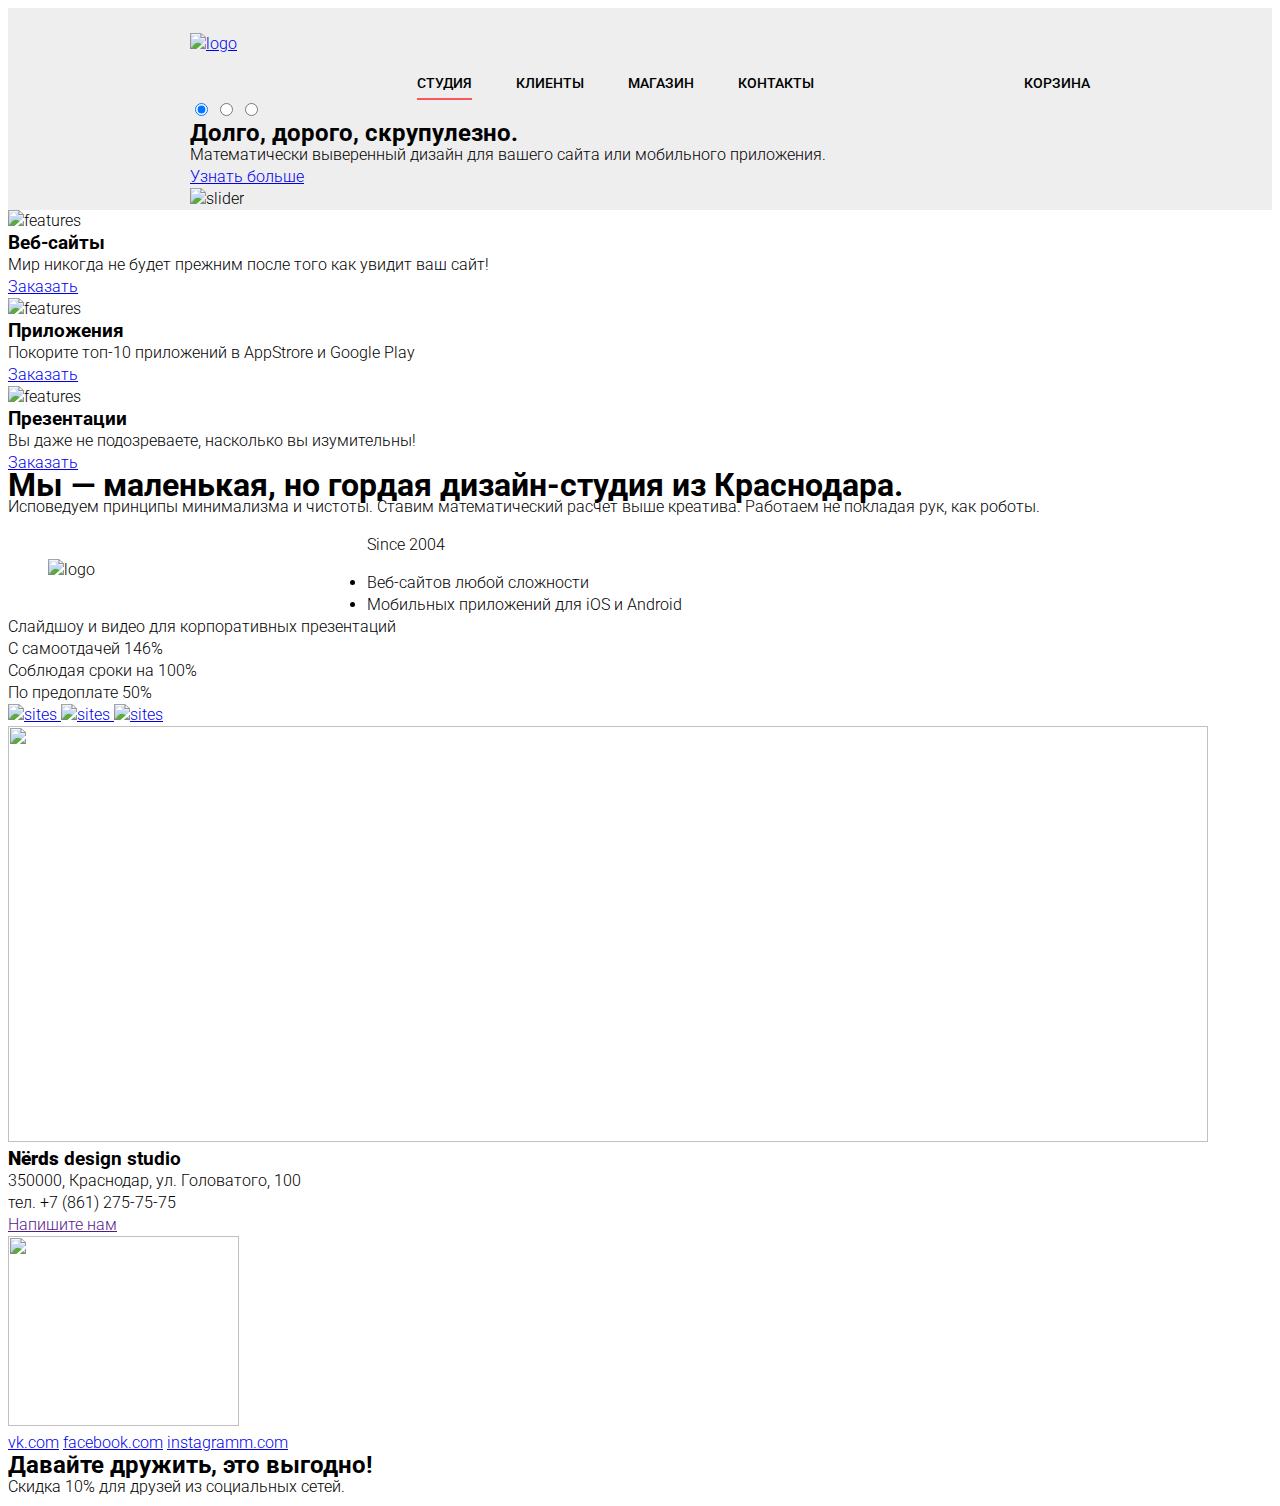
==== index.html @ 816be9e3 "0.3 start slider" ====
<!doctype html>
<html lang="ru">
<head>
  <meta http-equiv="X-UA-Compatible" content="IE=edge" />
  <meta charset="UTF-8">
  <title>Nerds</title>
  <link href='https://fonts.googleapis.com/css?family=Roboto:400,500,100,300&subset=latin,cyrillic' rel='stylesheet' type='text/css'>
  <link rel="stylesheet" href="css/symbols-nerds.css">
  <link rel="stylesheet" href="css/style.css">
</head>
<body>
<header class="header">
  <div class="header__container clearfix">
    <div class="header__menu clearfix">
      <a class="logo" href="index.html">
        <img src="img/logo.png" alt="logo" width="139" height="56">
      </a>
      <nav class="navigation">
        <ul>
          <li class="navigation--active"><a href="#">Студия</a></li>
          <li><a href="#">Клиенты</a></li>
          <li><a href="#">Магазин</a></li>
          <li><a href="#">Контакты</a></li>
        </ul>
      </nav>
      <div class="header__basket">
        <a class="icon-basket" href="#">Корзина</a>
      </div>
    </div>



    <div class="slider">
      <div class="slider__container">
        <input type="radio" name="slider" id="slider1" checked/>
        <input type="radio" name="slider" id="slider2"/>
        <input type="radio" name="slider" id="slider3"/>

        <div class="slider__controls">
          <label for="slider1"></label>
          <label for="slider2"></label>
          <label for="slider3"></label>
        </div>

        <div class="slider__item slider__item--1">
          <div class="slider__text">
            <h2 class="slider__title1">
              Долго, дорого,
              скрупулезно.
            </h2>

            <p>
              Математически выверенный дизайн
              для вашего сайта или мобильного приложения.
            </p>
            <a href="#" class="btn btn--red">Узнать больше</a>
          </div>
          <div class="slider__image">
            <img src="img/slider1.png" alt="slider" width="338" height="231">
          </div>
        </div>

        <div class="slider__item slider__item--2">
          <div class="slider__text">
            <h2 class="slider__title1">
              Долго, дорого,
              скрупулезно.
            </h2>

            <p>
              Математически выверенный дизайн
              для вашего сайта или мобильного приложения.
            </p>
            <a href="#" class="btn btn--red">Узнать больше</a>
          </div>
          <div class="slider__image">
            <img src="img/slider2.png" alt="slider" width="230" height="249">
          </div>
        </div>

        <div class="slider__item slider__item--3">
          <div class="slider__text">
            <h2 class="slider__title1">
              Долго, дорого,
              скрупулезно.
            </h2>

            <p>
              Математически выверенный дизайн
              для вашего сайта или мобильного приложения.
            </p>
            <a href="#" class="btn btn--red">Узнать больше</a>
          </div>
          <div class="slider__image">
            <img src="img/slider3.png" alt="slider" width="333" height="319">
          </div>
        </div>
      </div>
    </div>
  </div>
</header>


<div class="content">
  <div class="content__container">

    <div class="content__features">
      <div class="content__features-item">
        <img src="img/features1.png" alt="features" width="240" height="124">

        <h3 class="content__features-title">
          Веб-сайты
        </h3>

        <p>
          Мир никогда не будет прежним после того как увидит ваш сайт!
        </p>
        <a href="#" class="btn btn--red">
          Заказать
        </a>
      </div>

      <div class="content__features-item">
        <img src="img/features2.png" alt="features" width="240" height="124">

        <h3 class="content__features-title">
          Приложения
        </h3>

        <p>
          Покорите топ-10 приложений
          в AppStrore и Google Play
        </p>
        <a href="#" class="btn btn--green">
          Заказать
        </a>
      </div>

      <div class="content__features-item">
        <img src="img/features3.png" alt="features" width="240" height="124">

        <h3 class="content__features-title">
          Презентации
        </h3>

        <p>
          Вы даже не подозреваете,
          насколько вы изумительны!
        </p>
        <a href="#" class="btn btn--orange">
          Заказать
        </a>
      </div>
    </div>

    <div class="content__main">
      <div class="content__main-text">
        <h1 class="content__main-text-title">
          Мы — маленькая, но гордая
          дизайн-студия из Краснодара.
        </h1>

        <p>
          Исповедуем принципы минимализма и чистоты.
          Ставим математический расчет выше креатива.
          Работаем не покладая рук, как роботы.
        </p>
      </div>

      <figure class="content__main-logo">
        <img class="logo" src="img/logo.png" alt="logo" width="139" height="56">
        <figcaption class="content__main-logo-info">
          Since 2004
        </figcaption>
      </figure>

      <div class="content__main-lists">
        <ul class="content__main-list-right">
          <li>
            Веб-сайтов любой сложности
          </li>
          <li>
            Мобильных приложений для iOS и Android
          </li>
          <li>
            Слайдшоу и видео для корпоративных презентаций
          </li>
        </ul>

        <ul class="content__main-list-left">
          <li>
            С самоотдачей 146%
          </li>
          <li>
            Соблюдая сроки на 100%
          </li>
          <li>
            По предоплате 50%
          </li>
        </ul>
      </div>

      <div class="content__sites">
        <a href="#">
          <img src="img/site1.png" alt="sites" class="content__sites-item" width="198" height="37">
        </a>
        <a href="#">
          <img src="img/site2.png" alt="sites" class="content__sites-item" width="199" height="50">
        </a>
        <a href="#">
          <img src="img/site3.png" alt="sites" class="content__sites-item" width="209" height="116">
        </a>
      </div>

    </div>

  </div>

  <div class="map">
    <img src="img/map.jpg" alt="" class="map__image" width="1200" height="416">

    <div class="map__container">
      <div class="map__info">
        <h3 class="map__info-title">
          <b>Nёrds</b> design studio
        </h3>

        <p class="map__info-address">
          350000, Краснодар,
          ул. Головатого, 100
        </p>

        <p class="map__info-phone">
          тел. +7 (861) 275-75-75
        </p>
        <a href="" class="btn btn--red">Напишите нам</a>
      </div>

      <div class="map_pointer">
        <img src="img/map_pointer.png" alt="" width="231" height="190">
      </div>
    </div>
  </div>
</div>


<footer class="footer">
  <div class="footer__social">
    <a href="#">vk.com</a>
    <a href="#">facebook.com</a>
    <a href="#">instagramm.com</a>
  </div>
  <div class="footer__friends">
    <h2 class="footer__friends-title">
      Давайте дружить, это выгодно!
    </h2>
    <p>
      Скидка 10% для друзей из социальных сетей.
    </p>
  </div>
</footer>
</body>
</html>
---- css/style.css ----
.reset p,.reset h1,.reset h2,.reset h3,.reset h4,.reset h5,.reset h6,.reset ul{margin:0;padding:0}body{font-family:'Roboto',sans-serif;font-size:16px;line-height:22px;font-weight:300}body p,body h1,body h2,body h3,body h4,body h5,body h6,body ul{margin:0;padding:0}.clearfix{content:"";display:table;clear:both}.header{background-color:#eee}.header__menu{width:100%}.header__container{width:900px;padding:0 10px;margin:auto}.header__basket{float:right;margin-top:60px;margin-right:0;text-align:right}.header__basket .icon-basket{font-size:14px;line-height:30px;font-weight:500;text-transform:uppercase;text-decoration:none;color:#000;padding-left:30px}.header__basket .icon-basket:hover{color:#fb565a}.header__basket .icon-basket:active{color:#000;opacity:.3}.header__basket .icon-basket:active::before{opacity:1}.header__basket .icon-basket::before{color:#000;margin-right:8px;opacity:.3}.logo{float:left;margin-top:25px;margin-right:180px}.navigation{float:left;margin-top:60px}.navigation ul{list-style:none}.navigation li{display:inline-block;text-align:center;margin-right:40px}.navigation a{font-size:14px;line-height:30px;font-weight:500;text-transform:uppercase;text-decoration:none;color:#000}.navigation a:hover{color:#fb565a}.navigation a:active{color:#000;opacity:.3}.navigation--active{border-bottom:2px solid #fb565a}.slider__item{display:none}.slider__item--1{display:block}
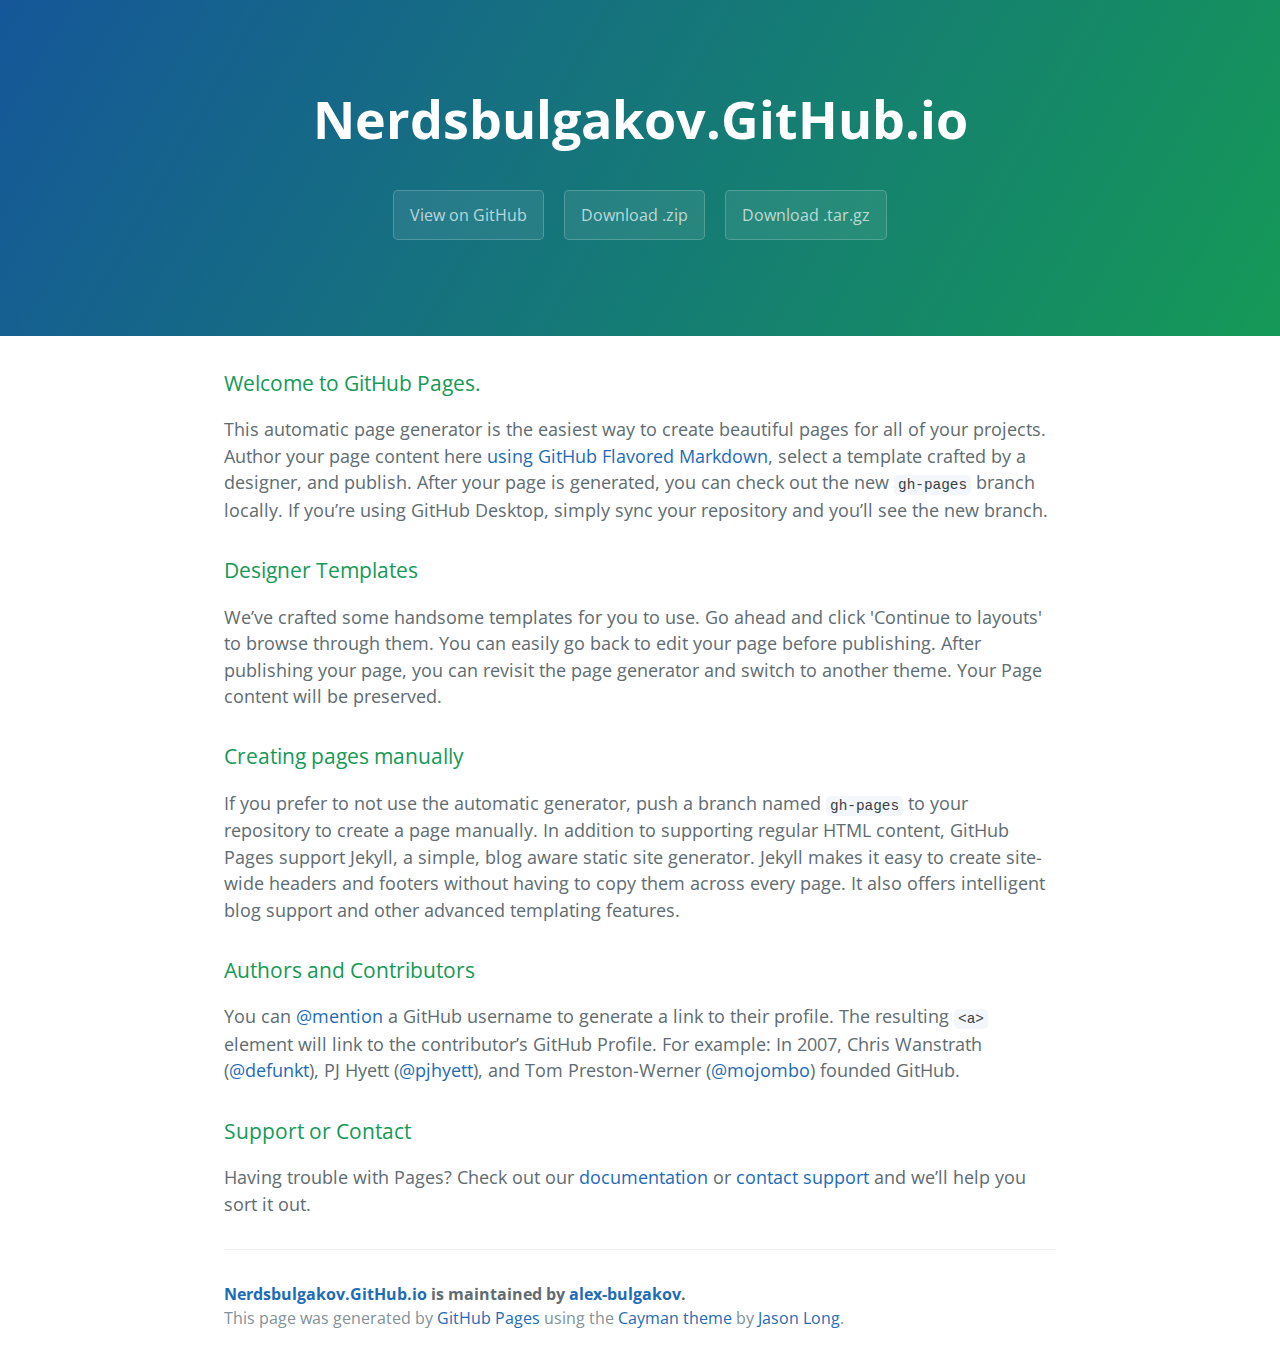
==== commit e9a6e3a6: "Create gh-pages branch via GitHub" ====
--- a/index.html
+++ b/index.html
@@ -1,263 +1,57 @@
-<!doctype html>
-<html lang="ru">
-<head>
-  <meta http-equiv="X-UA-Compatible" content="IE=edge" />
-  <meta charset="UTF-8">
-  <title>Nerds</title>
-  <link href='https://fonts.googleapis.com/css?family=Roboto:400,500,100,300&subset=latin,cyrillic' rel='stylesheet' type='text/css'>
-  <link rel="stylesheet" href="css/symbols-nerds.css">
-  <link rel="stylesheet" href="css/style.css">
-</head>
-<body>
-<header class="header">
-  <div class="header__container clearfix">
-    <div class="header__menu clearfix">
-      <a class="logo" href="index.html">
-        <img src="img/logo.png" alt="logo" width="139" height="56">
-      </a>
-      <nav class="navigation">
-        <ul>
-          <li class="navigation--active"><a href="#">Студия</a></li>
-          <li><a href="#">Клиенты</a></li>
-          <li><a href="#">Магазин</a></li>
-          <li><a href="#">Контакты</a></li>
-        </ul>
-      </nav>
-      <div class="header__basket">
-        <a class="icon-basket" href="#">Корзина</a>
-      </div>
-    </div>
+<!DOCTYPE html>
+<html lang="en-us">
+  <head>
+    <meta charset="UTF-8">
+    <title>Nerdsbulgakov.GitHub.io by alex-bulgakov</title>
+    <meta name="viewport" content="width=device-width, initial-scale=1">
+    <link rel="stylesheet" type="text/css" href="stylesheets/normalize.css" media="screen">
+    <link href='https://fonts.googleapis.com/css?family=Open+Sans:400,700' rel='stylesheet' type='text/css'>
+    <link rel="stylesheet" type="text/css" href="stylesheets/stylesheet.css" media="screen">
+    <link rel="stylesheet" type="text/css" href="stylesheets/github-light.css" media="screen">
+  </head>
+  <body>
+    <section class="page-header">
+      <h1 class="project-name">Nerdsbulgakov.GitHub.io</h1>
+      <h2 class="project-tagline"></h2>
+      <a href="https://github.com/alex-bulgakov/nerdsbulgakov.github.io" class="btn">View on GitHub</a>
+      <a href="https://github.com/alex-bulgakov/nerdsbulgakov.github.io/zipball/master" class="btn">Download .zip</a>
+      <a href="https://github.com/alex-bulgakov/nerdsbulgakov.github.io/tarball/master" class="btn">Download .tar.gz</a>
+    </section>
 
+    <section class="main-content">
+      <h3>
+<a id="welcome-to-github-pages" class="anchor" href="#welcome-to-github-pages" aria-hidden="true"><span aria-hidden="true" class="octicon octicon-link"></span></a>Welcome to GitHub Pages.</h3>
 
+<p>This automatic page generator is the easiest way to create beautiful pages for all of your projects. Author your page content here <a href="https://guides.github.com/features/mastering-markdown/">using GitHub Flavored Markdown</a>, select a template crafted by a designer, and publish. After your page is generated, you can check out the new <code>gh-pages</code> branch locally. If you’re using GitHub Desktop, simply sync your repository and you’ll see the new branch.</p>
 
-    <div class="slider">
-      <div class="slider__container">
-        <input type="radio" name="slider" id="slider1" checked/>
-        <input type="radio" name="slider" id="slider2"/>
-        <input type="radio" name="slider" id="slider3"/>
+<h3>
+<a id="designer-templates" class="anchor" href="#designer-templates" aria-hidden="true"><span aria-hidden="true" class="octicon octicon-link"></span></a>Designer Templates</h3>
 
-        <div class="slider__controls">
-          <label for="slider1"></label>
-          <label for="slider2"></label>
-          <label for="slider3"></label>
-        </div>
+<p>We’ve crafted some handsome templates for you to use. Go ahead and click 'Continue to layouts' to browse through them. You can easily go back to edit your page before publishing. After publishing your page, you can revisit the page generator and switch to another theme. Your Page content will be preserved.</p>
 
-        <div class="slider__item slider__item--1">
-          <div class="slider__text">
-            <h2 class="slider__title1">
-              Долго, дорого,
-              скрупулезно.
-            </h2>
+<h3>
+<a id="creating-pages-manually" class="anchor" href="#creating-pages-manually" aria-hidden="true"><span aria-hidden="true" class="octicon octicon-link"></span></a>Creating pages manually</h3>
 
-            <p>
-              Математически выверенный дизайн
-              для вашего сайта или мобильного приложения.
-            </p>
-            <a href="#" class="btn btn--red">Узнать больше</a>
-          </div>
-          <div class="slider__image">
-            <img src="img/slider1.png" alt="slider" width="338" height="231">
-          </div>
-        </div>
+<p>If you prefer to not use the automatic generator, push a branch named <code>gh-pages</code> to your repository to create a page manually. In addition to supporting regular HTML content, GitHub Pages support Jekyll, a simple, blog aware static site generator. Jekyll makes it easy to create site-wide headers and footers without having to copy them across every page. It also offers intelligent blog support and other advanced templating features.</p>
 
-        <div class="slider__item slider__item--2">
-          <div class="slider__text">
-            <h2 class="slider__title1">
-              Долго, дорого,
-              скрупулезно.
-            </h2>
+<h3>
+<a id="authors-and-contributors" class="anchor" href="#authors-and-contributors" aria-hidden="true"><span aria-hidden="true" class="octicon octicon-link"></span></a>Authors and Contributors</h3>
 
-            <p>
-              Математически выверенный дизайн
-              для вашего сайта или мобильного приложения.
-            </p>
-            <a href="#" class="btn btn--red">Узнать больше</a>
-          </div>
-          <div class="slider__image">
-            <img src="img/slider2.png" alt="slider" width="230" height="249">
-          </div>
-        </div>
+<p>You can <a href="https://help.github.com/articles/basic-writing-and-formatting-syntax/#mentioning-users-and-teams" class="user-mention">@mention</a> a GitHub username to generate a link to their profile. The resulting <code>&lt;a&gt;</code> element will link to the contributor’s GitHub Profile. For example: In 2007, Chris Wanstrath (<a href="https://github.com/defunkt" class="user-mention">@defunkt</a>), PJ Hyett (<a href="https://github.com/pjhyett" class="user-mention">@pjhyett</a>), and Tom Preston-Werner (<a href="https://github.com/mojombo" class="user-mention">@mojombo</a>) founded GitHub.</p>
 
-        <div class="slider__item slider__item--3">
-          <div class="slider__text">
-            <h2 class="slider__title1">
-              Долго, дорого,
-              скрупулезно.
-            </h2>
+<h3>
+<a id="support-or-contact" class="anchor" href="#support-or-contact" aria-hidden="true"><span aria-hidden="true" class="octicon octicon-link"></span></a>Support or Contact</h3>
 
-            <p>
-              Математически выверенный дизайн
-              для вашего сайта или мобильного приложения.
-            </p>
-            <a href="#" class="btn btn--red">Узнать больше</a>
-          </div>
-          <div class="slider__image">
-            <img src="img/slider3.png" alt="slider" width="333" height="319">
-          </div>
-        </div>
-      </div>
-    </div>
-  </div>
-</header>
+<p>Having trouble with Pages? Check out our <a href="https://help.github.com/pages">documentation</a> or <a href="https://github.com/contact">contact support</a> and we’ll help you sort it out.</p>
 
+      <footer class="site-footer">
+        <span class="site-footer-owner"><a href="https://github.com/alex-bulgakov/nerdsbulgakov.github.io">Nerdsbulgakov.GitHub.io</a> is maintained by <a href="https://github.com/alex-bulgakov">alex-bulgakov</a>.</span>
 
-<div class="content">
-  <div class="content__container">
+        <span class="site-footer-credits">This page was generated by <a href="https://pages.github.com">GitHub Pages</a> using the <a href="https://github.com/jasonlong/cayman-theme">Cayman theme</a> by <a href="https://twitter.com/jasonlong">Jason Long</a>.</span>
+      </footer>
 
-    <div class="content__features">
-      <div class="content__features-item">
-        <img src="img/features1.png" alt="features" width="240" height="124">
+    </section>
 
-        <h3 class="content__features-title">
-          Веб-сайты
-        </h3>
-
-        <p>
-          Мир никогда не будет прежним после того как увидит ваш сайт!
-        </p>
-        <a href="#" class="btn btn--red">
-          Заказать
-        </a>
-      </div>
-
-      <div class="content__features-item">
-        <img src="img/features2.png" alt="features" width="240" height="124">
-
-        <h3 class="content__features-title">
-          Приложения
-        </h3>
-
-        <p>
-          Покорите топ-10 приложений
-          в AppStrore и Google Play
-        </p>
-        <a href="#" class="btn btn--green">
-          Заказать
-        </a>
-      </div>
-
-      <div class="content__features-item">
-        <img src="img/features3.png" alt="features" width="240" height="124">
-
-        <h3 class="content__features-title">
-          Презентации
-        </h3>
-
-        <p>
-          Вы даже не подозреваете,
-          насколько вы изумительны!
-        </p>
-        <a href="#" class="btn btn--orange">
-          Заказать
-        </a>
-      </div>
-    </div>
-
-    <div class="content__main">
-      <div class="content__main-text">
-        <h1 class="content__main-text-title">
-          Мы — маленькая, но гордая
-          дизайн-студия из Краснодара.
-        </h1>
-
-        <p>
-          Исповедуем принципы минимализма и чистоты.
-          Ставим математический расчет выше креатива.
-          Работаем не покладая рук, как роботы.
-        </p>
-      </div>
-
-      <figure class="content__main-logo">
-        <img class="logo" src="img/logo.png" alt="logo" width="139" height="56">
-        <figcaption class="content__main-logo-info">
-          Since 2004
-        </figcaption>
-      </figure>
-
-      <div class="content__main-lists">
-        <ul class="content__main-list-right">
-          <li>
-            Веб-сайтов любой сложности
-          </li>
-          <li>
-            Мобильных приложений для iOS и Android
-          </li>
-          <li>
-            Слайдшоу и видео для корпоративных презентаций
-          </li>
-        </ul>
-
-        <ul class="content__main-list-left">
-          <li>
-            С самоотдачей 146%
-          </li>
-          <li>
-            Соблюдая сроки на 100%
-          </li>
-          <li>
-            По предоплате 50%
-          </li>
-        </ul>
-      </div>
-
-      <div class="content__sites">
-        <a href="#">
-          <img src="img/site1.png" alt="sites" class="content__sites-item" width="198" height="37">
-        </a>
-        <a href="#">
-          <img src="img/site2.png" alt="sites" class="content__sites-item" width="199" height="50">
-        </a>
-        <a href="#">
-          <img src="img/site3.png" alt="sites" class="content__sites-item" width="209" height="116">
-        </a>
-      </div>
-
-    </div>
-
-  </div>
-
-  <div class="map">
-    <img src="img/map.jpg" alt="" class="map__image" width="1200" height="416">
-
-    <div class="map__container">
-      <div class="map__info">
-        <h3 class="map__info-title">
-          <b>Nёrds</b> design studio
-        </h3>
-
-        <p class="map__info-address">
-          350000, Краснодар,
-          ул. Головатого, 100
-        </p>
-
-        <p class="map__info-phone">
-          тел. +7 (861) 275-75-75
-        </p>
-        <a href="" class="btn btn--red">Напишите нам</a>
-      </div>
-
-      <div class="map_pointer">
-        <img src="img/map_pointer.png" alt="" width="231" height="190">
-      </div>
-    </div>
-  </div>
-</div>
-
-
-<footer class="footer">
-  <div class="footer__social">
-    <a href="#">vk.com</a>
-    <a href="#">facebook.com</a>
-    <a href="#">instagramm.com</a>
-  </div>
-  <div class="footer__friends">
-    <h2 class="footer__friends-title">
-      Давайте дружить, это выгодно!
-    </h2>
-    <p>
-      Скидка 10% для друзей из социальных сетей.
-    </p>
-  </div>
-</footer>
-</body>
+  
+  </body>
 </html>
--- a/stylesheets/stylesheet.css
+++ b/stylesheets/stylesheet.css
@@ -0,0 +1,245 @@
+* {
+  box-sizing: border-box; }
+
+body {
+  padding: 0;
+  margin: 0;
+  font-family: "Open Sans", "Helvetica Neue", Helvetica, Arial, sans-serif;
+  font-size: 16px;
+  line-height: 1.5;
+  color: #606c71; }
+
+a {
+  color: #1e6bb8;
+  text-decoration: none; }
+  a:hover {
+    text-decoration: underline; }
+
+.btn {
+  display: inline-block;
+  margin-bottom: 1rem;
+  color: rgba(255, 255, 255, 0.7);
+  background-color: rgba(255, 255, 255, 0.08);
+  border-color: rgba(255, 255, 255, 0.2);
+  border-style: solid;
+  border-width: 1px;
+  border-radius: 0.3rem;
+  transition: color 0.2s, background-color 0.2s, border-color 0.2s; }
+  .btn + .btn {
+    margin-left: 1rem; }
+
+.btn:hover {
+  color: rgba(255, 255, 255, 0.8);
+  text-decoration: none;
+  background-color: rgba(255, 255, 255, 0.2);
+  border-color: rgba(255, 255, 255, 0.3); }
+
+@media screen and (min-width: 64em) {
+  .btn {
+    padding: 0.75rem 1rem; } }
+
+@media screen and (min-width: 42em) and (max-width: 64em) {
+  .btn {
+    padding: 0.6rem 0.9rem;
+    font-size: 0.9rem; } }
+
+@media screen and (max-width: 42em) {
+  .btn {
+    display: block;
+    width: 100%;
+    padding: 0.75rem;
+    font-size: 0.9rem; }
+    .btn + .btn {
+      margin-top: 1rem;
+      margin-left: 0; } }
+
+.page-header {
+  color: #fff;
+  text-align: center;
+  background-color: #159957;
+  background-image: linear-gradient(120deg, #155799, #159957); }
+
+@media screen and (min-width: 64em) {
+  .page-header {
+    padding: 5rem 6rem; } }
+
+@media screen and (min-width: 42em) and (max-width: 64em) {
+  .page-header {
+    padding: 3rem 4rem; } }
+
+@media screen and (max-width: 42em) {
+  .page-header {
+    padding: 2rem 1rem; } }
+
+.project-name {
+  margin-top: 0;
+  margin-bottom: 0.1rem; }
+
+@media screen and (min-width: 64em) {
+  .project-name {
+    font-size: 3.25rem; } }
+
+@media screen and (min-width: 42em) and (max-width: 64em) {
+  .project-name {
+    font-size: 2.25rem; } }
+
+@media screen and (max-width: 42em) {
+  .project-name {
+    font-size: 1.75rem; } }
+
+.project-tagline {
+  margin-bottom: 2rem;
+  font-weight: normal;
+  opacity: 0.7; }
+
+@media screen and (min-width: 64em) {
+  .project-tagline {
+    font-size: 1.25rem; } }
+
+@media screen and (min-width: 42em) and (max-width: 64em) {
+  .project-tagline {
+    font-size: 1.15rem; } }
+
+@media screen and (max-width: 42em) {
+  .project-tagline {
+    font-size: 1rem; } }
+
+.main-content :first-child {
+  margin-top: 0; }
+.main-content img {
+  max-width: 100%; }
+.main-content h1, .main-content h2, .main-content h3, .main-content h4, .main-content h5, .main-content h6 {
+  margin-top: 2rem;
+  margin-bottom: 1rem;
+  font-weight: normal;
+  color: #159957; }
+.main-content p {
+  margin-bottom: 1em; }
+.main-content code {
+  padding: 2px 4px;
+  font-family: Consolas, "Liberation Mono", Menlo, Courier, monospace;
+  font-size: 0.9rem;
+  color: #383e41;
+  background-color: #f3f6fa;
+  border-radius: 0.3rem; }
+.main-content pre {
+  padding: 0.8rem;
+  margin-top: 0;
+  margin-bottom: 1rem;
+  font: 1rem Consolas, "Liberation Mono", Menlo, Courier, monospace;
+  color: #567482;
+  word-wrap: normal;
+  background-color: #f3f6fa;
+  border: solid 1px #dce6f0;
+  border-radius: 0.3rem; }
+  .main-content pre > code {
+    padding: 0;
+    margin: 0;
+    font-size: 0.9rem;
+    color: #567482;
+    word-break: normal;
+    white-space: pre;
+    background: transparent;
+    border: 0; }
+.main-content .highlight {
+  margin-bottom: 1rem; }
+  .main-content .highlight pre {
+    margin-bottom: 0;
+    word-break: normal; }
+.main-content .highlight pre, .main-content pre {
+  padding: 0.8rem;
+  overflow: auto;
+  font-size: 0.9rem;
+  line-height: 1.45;
+  border-radius: 0.3rem; }
+.main-content pre code, .main-content pre tt {
+  display: inline;
+  max-width: initial;
+  padding: 0;
+  margin: 0;
+  overflow: initial;
+  line-height: inherit;
+  word-wrap: normal;
+  background-color: transparent;
+  border: 0; }
+  .main-content pre code:before, .main-content pre code:after, .main-content pre tt:before, .main-content pre tt:after {
+    content: normal; }
+.main-content ul, .main-content ol {
+  margin-top: 0; }
+.main-content blockquote {
+  padding: 0 1rem;
+  margin-left: 0;
+  color: #819198;
+  border-left: 0.3rem solid #dce6f0; }
+  .main-content blockquote > :first-child {
+    margin-top: 0; }
+  .main-content blockquote > :last-child {
+    margin-bottom: 0; }
+.main-content table {
+  display: block;
+  width: 100%;
+  overflow: auto;
+  word-break: normal;
+  word-break: keep-all; }
+  .main-content table th {
+    font-weight: bold; }
+  .main-content table th, .main-content table td {
+    padding: 0.5rem 1rem;
+    border: 1px solid #e9ebec; }
+.main-content dl {
+  padding: 0; }
+  .main-content dl dt {
+    padding: 0;
+    margin-top: 1rem;
+    font-size: 1rem;
+    font-weight: bold; }
+  .main-content dl dd {
+    padding: 0;
+    margin-bottom: 1rem; }
+.main-content hr {
+  height: 2px;
+  padding: 0;
+  margin: 1rem 0;
+  background-color: #eff0f1;
+  border: 0; }
+
+@media screen and (min-width: 64em) {
+  .main-content {
+    max-width: 64rem;
+    padding: 2rem 6rem;
+    margin: 0 auto;
+    font-size: 1.1rem; } }
+
+@media screen and (min-width: 42em) and (max-width: 64em) {
+  .main-content {
+    padding: 2rem 4rem;
+    font-size: 1.1rem; } }
+
+@media screen and (max-width: 42em) {
+  .main-content {
+    padding: 2rem 1rem;
+    font-size: 1rem; } }
+
+.site-footer {
+  padding-top: 2rem;
+  margin-top: 2rem;
+  border-top: solid 1px #eff0f1; }
+
+.site-footer-owner {
+  display: block;
+  font-weight: bold; }
+
+.site-footer-credits {
+  color: #819198; }
+
+@media screen and (min-width: 64em) {
+  .site-footer {
+    font-size: 1rem; } }
+
+@media screen and (min-width: 42em) and (max-width: 64em) {
+  .site-footer {
+    font-size: 1rem; } }
+
+@media screen and (max-width: 42em) {
+  .site-footer {
+    font-size: 0.9rem; } }
--- a/stylesheets/github-light.css
+++ b/stylesheets/github-light.css
@@ -0,0 +1,124 @@
+/*
+The MIT License (MIT)
+
+Copyright (c) 2015 GitHub, Inc.
+
+Permission is hereby granted, free of charge, to any person obtaining a copy
+of this software and associated documentation files (the "Software"), to deal
+in the Software without restriction, including without limitation the rights
+to use, copy, modify, merge, publish, distribute, sublicense, and/or sell
+copies of the Software, and to permit persons to whom the Software is
+furnished to do so, subject to the following conditions:
+
+The above copyright notice and this permission notice shall be included in all
+copies or substantial portions of the Software.
+
+THE SOFTWARE IS PROVIDED "AS IS", WITHOUT WARRANTY OF ANY KIND, EXPRESS OR
+IMPLIED, INCLUDING BUT NOT LIMITED TO THE WARRANTIES OF MERCHANTABILITY,
+FITNESS FOR A PARTICULAR PURPOSE AND NONINFRINGEMENT. IN NO EVENT SHALL THE
+AUTHORS OR COPYRIGHT HOLDERS BE LIABLE FOR ANY CLAIM, DAMAGES OR OTHER
+LIABILITY, WHETHER IN AN ACTION OF CONTRACT, TORT OR OTHERWISE, ARISING FROM,
+OUT OF OR IN CONNECTION WITH THE SOFTWARE OR THE USE OR OTHER DEALINGS IN THE
+SOFTWARE.
+
+*/
+
+.pl-c /* comment */ {
+  color: #969896;
+}
+
+.pl-c1      /* constant, markup.raw, meta.diff.header, meta.module-reference, meta.property-name, support, support.constant, support.variable, variable.other.constant */,
+.pl-s .pl-v /* string variable */ {
+  color: #0086b3;
+}
+
+.pl-e  /* entity */,
+.pl-en /* entity.name */ {
+  color: #795da3;
+}
+
+.pl-s .pl-s1 /* string source */,
+.pl-smi      /* storage.modifier.import, storage.modifier.package, storage.type.java, variable.other, variable.parameter.function */ {
+  color: #333;
+}
+
+.pl-ent /* entity.name.tag */ {
+  color: #63a35c;
+}
+
+.pl-k /* keyword, storage, storage.type */ {
+  color: #a71d5d;
+}
+
+.pl-pds              /* punctuation.definition.string, string.regexp.character-class */,
+.pl-s                /* string */,
+.pl-s .pl-pse .pl-s1 /* string punctuation.section.embedded source */,
+.pl-sr               /* string.regexp */,
+.pl-sr .pl-cce       /* string.regexp constant.character.escape */,
+.pl-sr .pl-sra       /* string.regexp string.regexp.arbitrary-repitition */,
+.pl-sr .pl-sre       /* string.regexp source.ruby.embedded */ {
+  color: #183691;
+}
+
+.pl-v /* variable */ {
+  color: #ed6a43;
+}
+
+.pl-id /* invalid.deprecated */ {
+  color: #b52a1d;
+}
+
+.pl-ii /* invalid.illegal */ {
+  background-color: #b52a1d;
+  color: #f8f8f8;
+}
+
+.pl-sr .pl-cce /* string.regexp constant.character.escape */ {
+  color: #63a35c;
+  font-weight: bold;
+}
+
+.pl-ml /* markup.list */ {
+  color: #693a17;
+}
+
+.pl-mh        /* markup.heading */,
+.pl-mh .pl-en /* markup.heading entity.name */,
+.pl-ms        /* meta.separator */ {
+  color: #1d3e81;
+  font-weight: bold;
+}
+
+.pl-mq /* markup.quote */ {
+  color: #008080;
+}
+
+.pl-mi /* markup.italic */ {
+  color: #333;
+  font-style: italic;
+}
+
+.pl-mb /* markup.bold */ {
+  color: #333;
+  font-weight: bold;
+}
+
+.pl-md /* markup.deleted, meta.diff.header.from-file */ {
+  background-color: #ffecec;
+  color: #bd2c00;
+}
+
+.pl-mi1 /* markup.inserted, meta.diff.header.to-file */ {
+  background-color: #eaffea;
+  color: #55a532;
+}
+
+.pl-mdr /* meta.diff.range */ {
+  color: #795da3;
+  font-weight: bold;
+}
+
+.pl-mo /* meta.output */ {
+  color: #1d3e81;
+}
+
